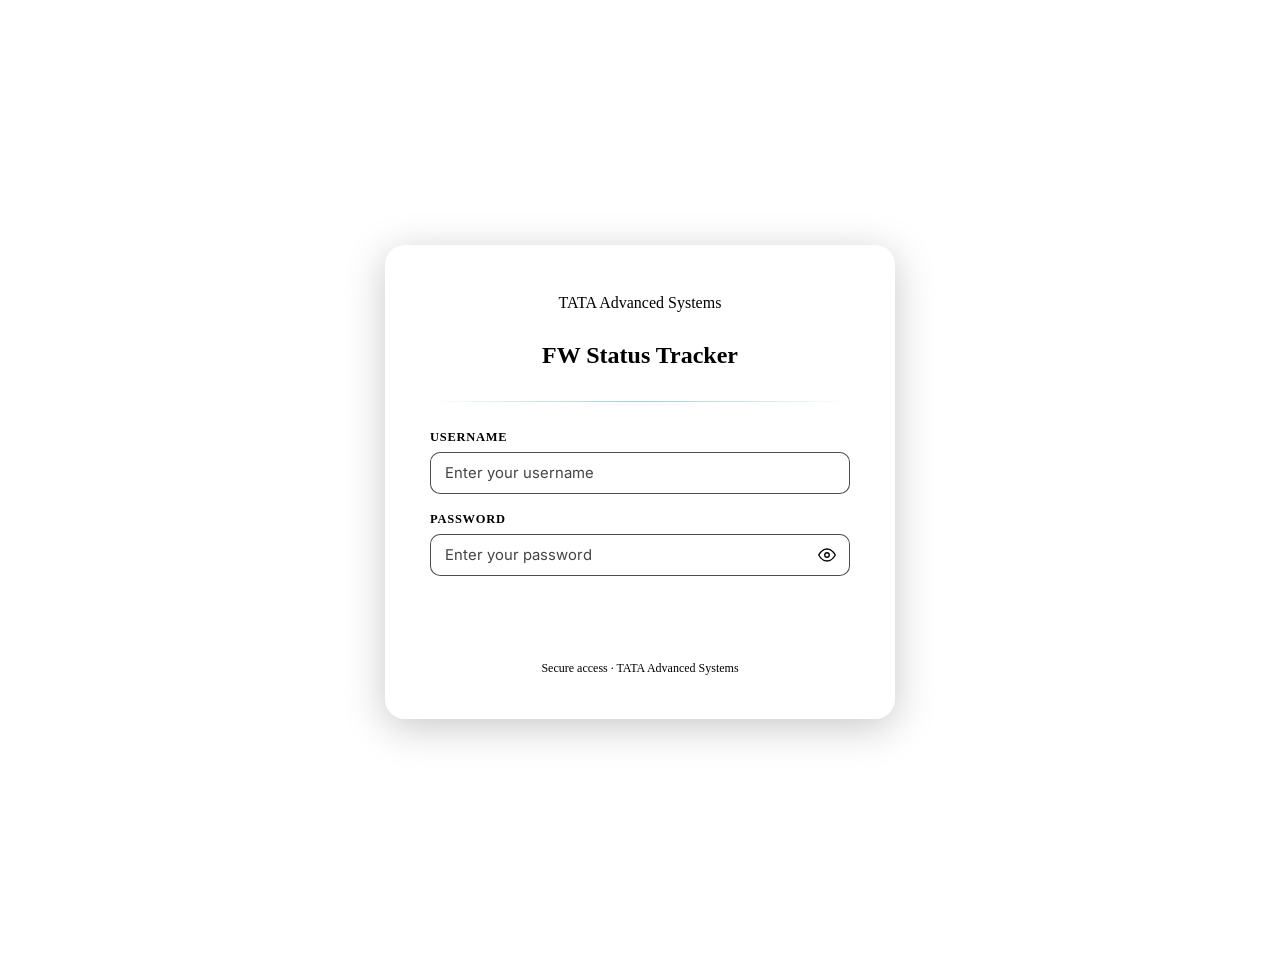
==== fw-status-tracker/login.html @ 0012e981 "docker,etc" ====
<!DOCTYPE html>
<html lang="en">
<head>
<meta charset="UTF-8"/>
<meta name="viewport" content="width=device-width, initial-scale=1.0"/>
<title>Login – FW Status Tracker</title>
<link href="https://fonts.googleapis.com/css2?family=Inter:wght@300;400;500;600;700&family=Rajdhani:wght@500;600;700;800;900&display=swap" rel="stylesheet"/>
<link rel="stylesheet" href="style.css"/>
<style>
  /* ── Login page specific ── */
  .login-wrap {
    min-height: 100vh;
    display: flex;
    align-items: center;
    justify-content: center;
    padding: 24px;
    position: relative;
    z-index: 2;
  }
  .login-card {
    background: rgba(255,255,255,0.07);
    backdrop-filter: blur(18px);
    -webkit-backdrop-filter: blur(18px);
    border: 1.5px solid rgba(255,255,255,0.13);
    border-radius: 20px;
    padding: 48px 44px 42px;
    width: 100%;
    max-width: 420px;
    box-shadow: 0 8px 40px rgba(0,0,0,0.22);
  }
  .login-logo {
    text-align: center;
    margin-bottom: 32px;
  }
  .login-logo .org-badge {
    display: inline-block;
    margin-bottom: 10px;
  }
  .login-logo h1 {
    font-family: 'Rajdhani', sans-serif;
    font-size: 2rem;
    font-weight: 800;
    color: var(--text);
    margin: 0 0 4px;
    letter-spacing: 0.5px;
  }
  .login-logo p {
    font-size: 0.82rem;
    color: var(--muted);
    margin: 0;
  }
  .login-divider {
    height: 1.5px;
    background: linear-gradient(90deg, transparent, rgba(14,127,168,0.4), transparent);
    margin: 20px 0 28px;
  }
  .login-field {
    margin-bottom: 18px;
  }
  .login-field label {
    display: block;
    font-size: 0.78rem;
    font-weight: 600;
    color: var(--muted);
    letter-spacing: 0.06em;
    text-transform: uppercase;
    margin-bottom: 7px;
  }
  .login-field-wrap {
    position: relative;
  }
  .login-field input {
    width: 100%;
    padding: 11px 44px 11px 14px;
    background: rgba(255,255,255,0.06);
    border: 1.5px solid rgba(22, 21, 21, 0.76);
    border-radius: 10px;
    color: var(--text);
    font-size: 0.93rem;
    font-family: 'Inter', sans-serif;
    outline: none;
    transition: border-color 0.2s, background 0.2s;
    box-sizing: border-box;
  }
  .login-field input:focus {
    border-color: var(--accent);
    background: rgba(14, 127, 168, 0.205);
  }
  .login-field input::placeholder { color: rgba(3, 3, 3, 0.74); }
  .toggle-pw {
    position: absolute;
    right: 12px;
    top: 50%;
    transform: translateY(-50%);
    background: none;
    border: none;
    cursor: pointer;
    color: var(--muted);
    display: flex;
    align-items: center;
    padding: 2px;
    transition: color 0.15s;
  }
  .toggle-pw:hover { color: var(--accent); }
  .login-error {
    display: none;
    background: rgba(220,53,69,0.13);
    border: 1px solid rgba(220,53,69,0.35);
    border-radius: 8px;
    padding: 10px 14px;
    font-size: 0.82rem;
    color: #f87171;
    margin-bottom: 16px;
    text-align: center;
  }
  .login-error.show { display: block; }
  .login-attempts {
    font-size: 0.75rem;
    color: #f87171;
    text-align: center;
    margin-bottom: 12px;
    display: none;
  }
  .login-attempts.show { display: block; }
  .btn-login {
    width: 100%;
    padding: 13px;
    background: var(--accent);
    color: #fff;
    border: none;
    border-radius: 10px;
    font-size: 0.95rem;
    font-weight: 700;
    font-family: 'Inter', sans-serif;
    letter-spacing: 0.04em;
    cursor: pointer;
    transition: background 0.18s, transform 0.15s, box-shadow 0.15s;
    margin-top: 6px;
    display: flex;
    align-items: center;
    justify-content: center;
    gap: 8px;
  }
  .btn-login:hover:not(:disabled) {
    background: #0b6a91;
    transform: translateY(-1px);
    box-shadow: 0 4px 18px rgba(14,127,168,0.35);
  }
  .btn-login:disabled {
    opacity: 0.5;
    cursor: not-allowed;
  }
  .login-lock-msg {
    display: none;
    text-align: center;
    font-size: 0.82rem;
    color: #f87171;
    margin-top: 14px;
  }
  .login-lock-msg.show { display: block; }
  .login-footer {
    text-align: center;
    margin-top: 22px;
    font-size: 0.75rem;
    color: var(--muted);
  }
  @media (max-width: 480px) {
    .login-card { padding: 32px 22px 28px; }
  }
</style>
</head>
<body>

<div class="bg-layer"></div>
<div class="bg-overlay"></div>

<div class="login-wrap">
  <div class="login-card">
    <div class="login-logo">
      <div class="org-badge">TATA Advanced Systems</div>
      <h2>FW Status Tracker</h2>
      <p></p>
    </div>
    <div class="login-divider"></div>

    <div class="login-error" id="loginError">Incorrect username or password. Please try again.</div>
    <div class="login-attempts" id="loginAttempts"></div>

    <div class="login-field">
      <label for="loginUser">Username</label>
      <div class="login-field-wrap">
        <input type="text" id="loginUser" placeholder="Enter your username" autocomplete="username" onkeydown="onLoginKey(event)"/>
      </div>
    </div>

    <div class="login-field">
      <label for="loginPass">Password</label>
      <div class="login-field-wrap">
        <input type="password" id="loginPass" placeholder="Enter your password" autocomplete="current-password" onkeydown="onLoginKey(event)"/>
        <button class="toggle-pw" type="button" onclick="togglePassword()" title="Show/hide password" id="togglePwBtn">
          <svg id="eyeIcon" width="18" height="18" viewBox="0 0 24 24" fill="none">
            <path d="M1 12s4-8 11-8 11 8 11 8-4 8-11 8-11-8-11-8z" stroke="currentColor" stroke-width="1.8"/>
            <circle cx="12" cy="12" r="3" stroke="currentColor" stroke-width="1.8"/>
          </svg>
        </button>
      </div>
    </div>

    <button class="btn-login" id="loginBtn" onclick="doLogin()">
      <svg width="16" height="16" viewBox="0 0 24 24" fill="none">
        <path d="M15 3h4a2 2 0 0 1 2 2v14a2 2 0 0 1-2 2h-4M10 17l5-5-5-5M15 12H3" stroke="currentColor" stroke-width="2" stroke-linecap="round" stroke-linejoin="round"/>
      </svg>
      Sign In
    </button>

    <div class="login-lock-msg" id="lockMsg"></div>

    <div class="login-footer">Secure access · TATA Advanced Systems</div>
  </div>
</div>

<script>
  const SESSION_KEY = 'tw_auth_session';

  fetch('/api/session', { credentials: 'same-origin' })
    .then(response => {
      if (response.ok) window.location.replace('/summary.html');
    })
    .catch(() => {});

  async function doLogin() {
    const user = document.getElementById('loginUser').value.trim();
    const pass = document.getElementById('loginPass').value;
    if (!user || !pass) {
      showError('Please enter both username and password.');
      return;
    }
    const button = document.getElementById('loginBtn');
    button.disabled = true;
    document.getElementById('loginError').classList.remove('show');
    document.getElementById('lockMsg').classList.remove('show');
    try {
      const csrfResponse = await fetch('/api/csrf', { credentials: 'same-origin' });
      const csrf = await csrfResponse.json();
      if (!csrfResponse.ok) throw new Error(csrf.error || 'Could not start a secure login.');
      const response = await fetch('/api/login', {
        method: 'POST',
        credentials: 'same-origin',
        headers: {
          'Content-Type': 'application/json',
          'X-CSRF-Token': csrf.token
        },
        body: JSON.stringify({ username: user, password: pass })
      });
      const result = await response.json();
      if (!response.ok) {
        if (response.status === 429) showLockMsg(result.error);
        else showError(result.error || 'Sign-in failed.');
        return;
      }
      sessionStorage.setItem(SESSION_KEY, 'authenticated');
      window.location.replace('/summary.html');
    } catch (error) {
      showLockMsg(error.message || 'Unable to reach the tracker server.');
    } finally {
      document.getElementById('loginPass').value = '';
      if (!sessionStorage.getItem(SESSION_KEY)) {
        button.disabled = false;
        document.getElementById('loginPass').focus();
      }
    }
  }

  function showError(msg) {
    const el = document.getElementById('loginError');
    el.textContent = msg;
    el.classList.add('show');
  }
  function showAttempts(msg) {
    const el = document.getElementById('loginAttempts');
    el.textContent = msg;
    el.classList.add('show');
  }
  function showLockMsg(msg) {
    const el = document.getElementById('lockMsg');
    el.textContent = msg;
    el.classList.add('show');
  }

  function togglePassword() {
    const inp = document.getElementById('loginPass');
    const icon = document.getElementById('eyeIcon');
    if (inp.type === 'password') {
      inp.type = 'text';
      icon.innerHTML = '<path d="M17.94 17.94A10.07 10.07 0 0 1 12 20c-7 0-11-8-11-8a18.45 18.45 0 0 1 5.06-5.94M9.9 4.24A9.12 9.12 0 0 1 12 4c7 0 11 8 11 8a18.5 18.5 0 0 1-2.16 3.19m-6.72-1.07a3 3 0 1 1-4.24-4.24M1 1l22 22" stroke="currentColor" stroke-width="1.8" stroke-linecap="round"/>';
    } else {
      inp.type = 'password';
      icon.innerHTML = '<path d="M1 12s4-8 11-8 11 8 11 8-4 8-11 8-11-8-11-8z" stroke="currentColor" stroke-width="1.8"/><circle cx="12" cy="12" r="3" stroke="currentColor" stroke-width="1.8"/>';
    }
  }

  function onLoginKey(e) {
    if (e.key === 'Enter') doLogin();
    // Clear error on typing
    document.getElementById('loginError').classList.remove('show');
  }

</script>
</body>
</html>
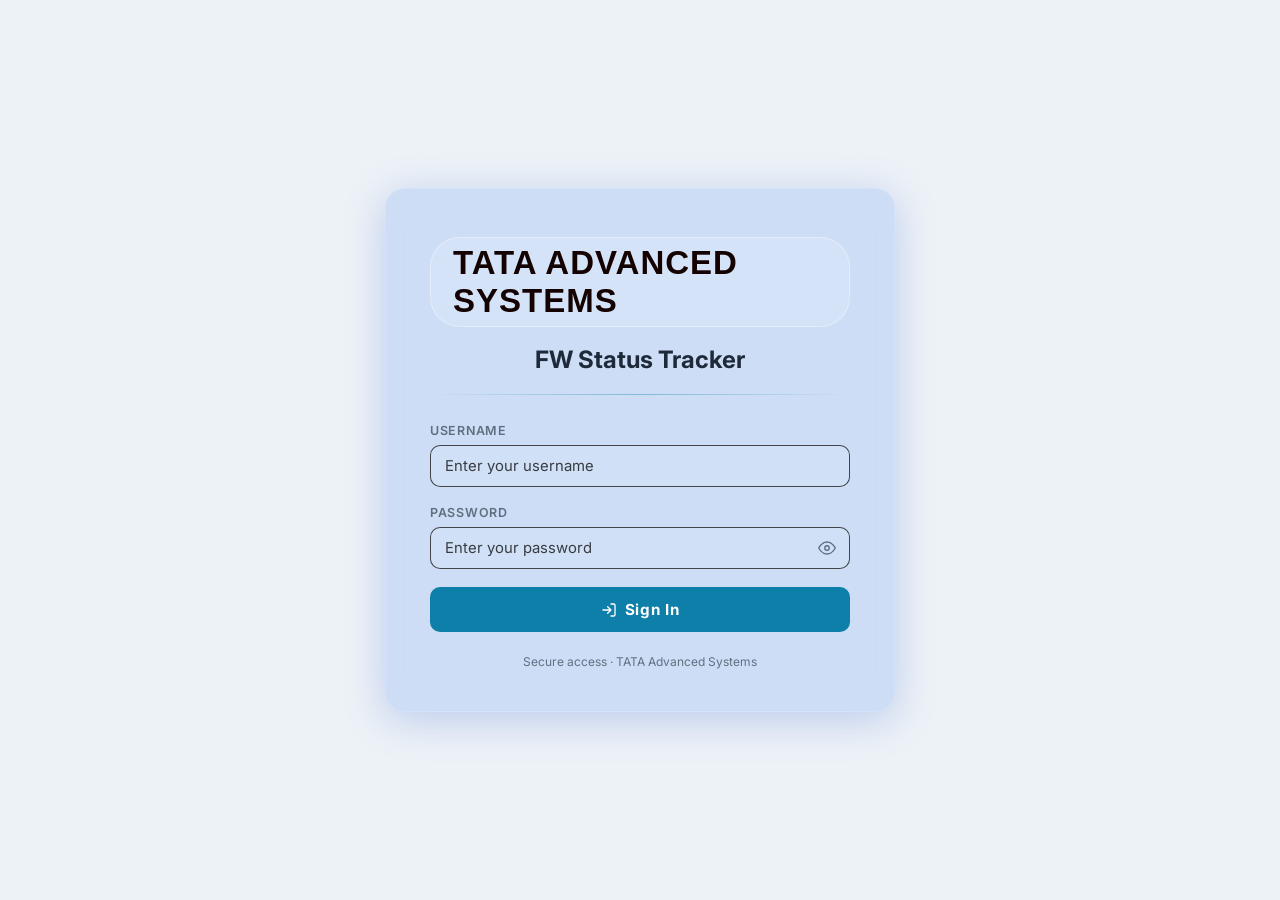
==== commit 40a9435b: "readme" ====
--- a/fw-status-tracker/login.html
+++ b/fw-status-tracker/login.html
@@ -18,15 +18,15 @@
     z-index: 2;
   }
   .login-card {
-    background: rgba(255,255,255,0.07);
+    background: rgba(9, 97, 230, 0.137);
     backdrop-filter: blur(18px);
     -webkit-backdrop-filter: blur(18px);
     border: 1.5px solid rgba(255,255,255,0.13);
     border-radius: 20px;
     padding: 48px 44px 42px;
     width: 100%;
-    max-width: 420px;
-    box-shadow: 0 8px 40px rgba(0,0,0,0.22);
+    max-width: 510px;
+    box-shadow: 0 8px 40px rgba(65, 104, 212, 0.288);
   }
   .login-logo {
     text-align: center;
@@ -34,7 +34,7 @@
   }
   .login-logo .org-badge {
     display: inline-block;
-    margin-bottom: 10px;
+    margin-bottom: 30px;
   }
   .login-logo h1 {
     font-family: 'Rajdhani', sans-serif;
@@ -176,9 +176,9 @@
 
 <div class="login-wrap">
   <div class="login-card">
-    <div class="login-logo">
-      <div class="org-badge">TATA Advanced Systems</div>
-      <h2>FW Status Tracker</h2>
+    <div class="">
+      <div class="org-badge"><h2>TATA Advanced Systems</h2></div>
+      <h2 style="text-align: center;">FW Status Tracker</h2>
       <p></p>
     </div>
     <div class="login-divider"></div>
--- a/fw-status-tracker/style.css
+++ b/fw-status-tracker/style.css
@@ -0,0 +1,1628 @@
+  *, *::before, *::after { box-sizing: border-box; margin: 0; padding: 0; }
+
+  :root {
+    --blue:   #5ab4d6;
+    --pink:   #d97fa8;
+    --purple: #9b6fb5;
+    --accent: #0e7fa8;
+    --text:   #1e2a3a;
+    --muted:  #5e7080;
+    --card:   rgba(255,255,255,0.88);
+    --border: rgba(90,180,214,0.28);
+    --radius: 6px;
+    --ih:     42px;
+  }
+
+  html, body { min-height: 100vh; font-family: 'Inter', sans-serif; color: var(--text); overflow-x: hidden; }
+
+  /* Background */
+  .bg-layer {
+    position: fixed; inset: 0; z-index: 0;
+    background-color: #edf2f7;
+    background-image: url('assets/images/bg-watercolor-pastel.jpg');
+    background-size: cover; background-position: center; opacity: 1;
+  }
+  .bg-overlay { position: fixed; inset: 0; z-index: 1; background: rgba(237,242,247,0.28); }
+
+  .page { position: relative; z-index: 2; width: 100%; padding-bottom: 90px; }
+
+  /* ── HERO ── */
+  .hero {
+    width: 100%;
+    background: linear-gradient(135deg,
+      rgba(14,127,168,0.93) 0%, rgba(90,180,214,0.88) 35%,
+      rgba(155,111,181,0.86) 65%, rgba(217,127,168,0.91) 100%);
+    padding: 50px 48px 46px;
+    text-align: center; position: relative; overflow: hidden;
+  }
+  .hero::before { content:''; position:absolute; inset:0; background:rgba(255,255,255,0.06); }
+  .hero-inner { position: relative; z-index: 1; }
+  .org-badge {
+    display: inline-block;
+    font-family: 'Rajdhani', sans-serif;
+    font-size: 22px; font-weight: 700; letter-spacing: 1px; text-transform: uppercase;
+    color: rgb(20, 2, 2);
+    background: rgba(255,255,255,0.15); border: 1px solid rgba(255,255,255,0.35);
+    border-radius: 30px; padding: 6px 22px; margin-bottom: 18px;
+  }
+  .hero h1 {
+    font-family: 'Rajdhani', sans-serif;
+    font-size: clamp(52px, 8vw, 96px); font-weight: 900; letter-spacing: 3px;
+    color: #fff; text-shadow: 0 4px 28px rgba(0,0,0,0.18);
+    line-height: 1.04; margin-bottom: 12px;
+  }
+  .hero-sub { font-size: clamp(13px,1.5vw,15px); color: rgba(255,255,255,0.80); font-weight: 400; letter-spacing: 0.5px; }
+  .hero-divider { width: 80px; height: 4px; margin: 18px auto 0; background: rgba(255,255,255,0.50); border-radius: 2px; }
+  .hero-actions { margin-top: 22px; display: flex; justify-content: center; }
+  .btn-top-download {
+    min-height: 46px; max-width: 100%;
+    display: inline-flex; align-items: center; justify-content: center; gap: 10px;
+    border: 1px solid rgba(255,255,255,0.45); border-radius: var(--radius);
+    padding: 0 24px;
+    background: linear-gradient(90deg, var(--accent), var(--purple) 55%, var(--pink));
+    color: #fff; cursor: pointer;
+    font-family: 'Rajdhani', sans-serif; font-weight: 800; font-size: 14px;
+    letter-spacing: 1.6px; text-transform: uppercase;
+    box-shadow: 0 8px 24px rgba(30,42,58,0.24);
+    transition: transform .14s, box-shadow .14s, border-color .14s;
+  }
+  .btn-top-download:hover {
+    transform: translateY(-2px);
+    border-color: rgba(255,255,255,0.78);
+    box-shadow: 0 12px 32px rgba(30,42,58,0.30);
+  }
+
+  /* ── Content ── */
+  .content { padding: 30px 36px 26px; }
+
+  /* Summary dashboard */
+  .dashboard-panel {
+    margin-bottom: 22px;
+    display: grid;
+    grid-template-columns: minmax(260px, .72fr) minmax(320px, 1fr);
+    gap: 14px;
+    align-items: stretch;
+  }
+  .summary-open-card {
+    min-height: 76px;
+    display: flex;
+    align-items: center;
+    gap: 14px;
+    padding: 15px 16px;
+    border: 1px solid rgba(90,180,214,0.28);
+    border-radius: 8px;
+    background: rgba(255,255,255,0.86);
+    color: var(--text);
+    text-decoration: none;
+    box-shadow: 0 4px 18px rgba(90,140,200,0.10);
+    transition: transform .14s, box-shadow .14s, border-color .14s;
+  }
+  .summary-open-card:hover {
+    transform: translateY(-1px);
+    border-color: rgba(14,127,168,0.46);
+    box-shadow: 0 7px 24px rgba(90,140,200,0.16);
+  }
+  .summary-open-icon {
+    width: 44px;
+    height: 44px;
+    display: inline-flex;
+    align-items: center;
+    justify-content: center;
+    border-radius: 8px;
+    background: rgba(14,127,168,0.10);
+    color: var(--accent);
+    flex-shrink: 0;
+  }
+  .summary-open-copy {
+    min-width: 0;
+    display: flex;
+    flex-direction: column;
+    gap: 3px;
+  }
+  .summary-open-title {
+    font-family: 'Rajdhani', sans-serif;
+    font-size: 17px;
+    font-weight: 900;
+    letter-spacing: 1.5px;
+    text-transform: uppercase;
+    color: var(--text);
+  }
+  .summary-open-sub {
+    color: var(--muted);
+    font-size: 12.5px;
+    line-height: 1.35;
+  }
+  .summary-open-action {
+    margin-left: auto;
+    padding: 7px 12px;
+    border-radius: 6px;
+    background: rgba(155,111,181,0.10);
+    color: #7b4e94;
+    font-family: 'Rajdhani', sans-serif;
+    font-weight: 800;
+    letter-spacing: 1px;
+    text-transform: uppercase;
+    flex-shrink: 0;
+  }
+  .export-panel {
+    display: flex;
+    align-items: center;
+    justify-content: flex-end;
+    gap: 16px;
+    padding: 16px;
+    border: 1px solid rgba(155,111,181,0.24);
+    border-radius: 8px;
+    background: rgba(255,255,255,0.82);
+    box-shadow: 0 4px 18px rgba(90,140,200,0.09);
+  }
+  /* Unified top toolbar — New Entry, Choose Projects, Download Selected, all left-aligned at the top */
+  .top-toolbar {
+    display: flex;
+    align-items: center;
+    justify-content: flex-start;
+    gap: 12px;
+    flex-wrap: wrap;
+    padding: 14px 16px;
+    border: 1px solid rgba(155,111,181,0.24);
+    border-radius: 8px;
+    box-shadow: 0 4px 18px rgba(90,140,200,0.09);
+    margin-bottom: 4px;
+  }
+  .top-toolbar .btn-add-project { margin: 0; }
+  .export-title {
+    font-family: 'Rajdhani', sans-serif;
+    font-size: 16px;
+    font-weight: 800;
+    letter-spacing: 1.6px;
+    text-transform: uppercase;
+    color: var(--text);
+  }
+  .export-sub {
+    margin-top: 3px;
+    font-size: 12.5px;
+    color: var(--muted);
+  }
+  .export-controls {
+    display: flex;
+    align-items: center;
+    gap: 10px;
+    flex-wrap: wrap;
+    justify-content: flex-end;
+  }
+
+  /* ── Entry CARD ── */
+  .entry-card {
+    background: var(--card);
+    backdrop-filter: blur(18px);
+    border: 1px solid var(--border);
+    border-radius: 12px;
+    box-shadow: 0 4px 24px rgba(90,140,200,0.11);
+    margin-bottom: 18px;
+    overflow: visible;
+  }
+
+  /* LINE 1 — Entry label row */
+  .card-line1 {
+    display: flex; align-items: center; justify-content: space-between;
+    padding: 10px 20px;
+    background: linear-gradient(90deg,
+      rgba(90,180,214,0.13) 0%,
+      rgba(155,111,181,0.09) 60%,
+      rgba(217,127,168,0.11) 100%);
+    border-bottom: 1px solid rgba(90,180,214,0.16);
+    border-radius: 12px 12px 0 0;
+  }
+  .entry-label {
+    font-family: 'Rajdhani', sans-serif;
+    font-size: 11px; font-weight: 800;
+    letter-spacing: 3px; text-transform: uppercase;
+    color: var(--accent);
+  }
+  .btn-delete-entry {
+    display: inline-flex; align-items: center; justify-content: center;
+    width: 28px; height: 28px; border-radius: 6px;
+    border: 1.5px solid rgba(217,127,168,0.40);
+    background: rgba(217,127,168,0.08); color: #c0607a;
+    cursor: pointer; flex-shrink: 0;
+    transition: background .14s, border-color .14s, transform .12s;
+  }
+  .btn-delete-entry:hover {
+    background: rgba(217,127,168,0.22); border-color: #d97fa8; transform: scale(1.08);
+  }
+
+  /* LINE 2 — Project Name (full width) */
+  .card-line2 {
+    display: grid;
+    grid-template-columns: 1fr;
+    gap: 14px;
+    padding: 14px 20px 0;
+  }
+
+  /* Module rows wrapper — holds one or more module rows (7 columns) */
+  .module-rows { padding: 12px 20px 0; display: flex; flex-direction: column; gap: 12px; }
+  .card-line3 {
+    display: grid;
+    grid-template-columns: repeat(9, 1fr);
+    gap: 14px;
+  }
+
+  /* Remove-row button for extra module rows */
+  .module-row-wrap { position: relative; }
+  .btn-remove-row {
+    position: absolute; top: -8px; right: -8px;
+    width: 20px; height: 20px; border-radius: 50%;
+    display: inline-flex; align-items: center; justify-content: center;
+    border: 1.5px solid rgba(217,127,168,0.45); background: #fff;
+    color: #c0607a; cursor: pointer; font-size: 13px; line-height: 1;
+    box-shadow: 0 2px 6px rgba(0,0,0,0.10); z-index: 5;
+  }
+  .btn-remove-row:hover { background: rgba(217,127,168,0.18); }
+
+  /* "+" add module row button + per-entry save button row */
+  .entry-actions {
+    display: flex; align-items: center; justify-content: space-between;
+    padding: 14px 20px 18px;
+  }
+  .btn-add-row {
+    display: inline-flex; align-items: center; gap: 7px;
+    height: 34px; padding: 0 16px;
+    border: 1.5px dashed var(--accent); border-radius: var(--radius);
+    background: rgba(14,127,168,0.05); color: var(--accent);
+    font-family: 'Rajdhani', sans-serif; font-weight: 700; font-size: 12px;
+    letter-spacing: 1.2px; text-transform: uppercase; cursor: pointer;
+    transition: background .14s, transform .12s;
+  }
+  .btn-add-row:hover { background: rgba(14,127,168,0.12); transform: translateY(-1px); }
+
+  .btn-save-entry {
+    display: inline-flex; align-items: center; gap: 7px;
+    height: 34px; padding: 0 18px;
+    border: none; border-radius: var(--radius);
+    background: linear-gradient(90deg, #1a9bbd, var(--accent));
+    color: #fff; cursor: pointer;
+    font-family: 'Rajdhani', sans-serif; font-weight: 700; font-size: 12px;
+    letter-spacing: 1.2px; text-transform: uppercase;
+    box-shadow: 0 3px 12px rgba(14,127,168,0.28);
+    transition: transform .12s, box-shadow .12s;
+  }
+  .btn-save-entry:hover { transform: translateY(-1px); box-shadow: 0 5px 16px rgba(14,127,168,0.38); }
+
+  .save-group { display: flex; align-items: center; gap: 10px; }
+  .saved-badge {
+    font-family: 'Rajdhani', sans-serif; font-weight: 700; font-size: 11.5px;
+    letter-spacing: 1px; text-transform: uppercase;
+    color: #1a9b6a;
+    background: rgba(26,155,106,0.10);
+    border: 1px solid rgba(26,155,106,0.35);
+    border-radius: 20px; padding: 5px 12px;
+    opacity: 0; transform: translateY(2px) scale(0.96);
+    transition: opacity .18s, transform .18s;
+    pointer-events: none;
+  }
+  .saved-badge.show { opacity: 1; transform: translateY(0) scale(1); }
+
+  /* Version field autocomplete (reuses suggestion styling) */
+  .ver-wrap { position: relative; }
+
+  /* I-AUTHO-NUM: fixed 11-zero prefix + 5-digit manual entry, shown as one grouped field */
+  .autho-wrap {
+    display: flex; align-items: stretch; width: 100%; height: var(--ih);
+    border: 1.5px solid rgba(90,180,214,0.30); border-radius: var(--radius);
+    background: rgba(255,255,255,0.92); overflow: hidden;
+    box-shadow: 0 1px 5px rgba(90,140,200,0.07);
+    transition: border-color .18s, box-shadow .18s;
+  }
+  .autho-wrap:focus-within {
+    border-color: var(--blue); box-shadow: 0 0 0 3px rgba(90,180,214,0.15);
+  }
+  .autho-prefix {
+    display: flex; align-items: center; flex-shrink: 0;
+    padding: 0 8px; font-family: 'Rajdhani', sans-serif; font-weight: 700;
+    letter-spacing: 0.5px; font-size: 12.5px; color: var(--muted);
+    background: rgba(90,180,214,0.10); border-right: 1.5px solid rgba(90,180,214,0.25);
+    white-space: nowrap;
+  }
+  .autho-suffix {
+    flex: 1; min-width: 0; height: 100%; border: none; outline: none;
+    padding: 0 10px; font-size: 13px; font-family: 'Inter', sans-serif;
+    background: transparent; color: var(--text);
+  }
+  .autho-preview {
+    font-size: 10px; font-family: 'Rajdhani', sans-serif; font-weight: 600;
+    letter-spacing: 0.6px; color: var(--accent); min-height: 13px;
+  }
+
+  /* Shared field group */
+  .fgroup { display: flex; flex-direction: column; gap: 6px; }
+  .flabel {
+    font-size: 10px; font-weight: 700;
+    letter-spacing: 1.8px; text-transform: uppercase;
+    color: var(--muted);
+  }
+
+  /* All inputs and selects */
+  .fgroup input[type="text"],
+  .fgroup input.date-inp,
+  .fgroup select {
+    width: 100%; height: var(--ih);
+    border: 1.5px solid rgba(90,180,214,0.30); border-radius: var(--radius);
+    padding: 0 13px; font-size: 13px; font-family: 'Inter', sans-serif;
+    background: rgba(255,255,255,0.92); color: var(--text); outline: none;
+    transition: border-color .18s, box-shadow .18s;
+    appearance: none; -webkit-appearance: none;
+    box-shadow: 0 1px 5px rgba(90,140,200,0.07);
+  }
+  .fgroup input[type="text"]:focus,
+  .fgroup input.date-inp:focus,
+  .fgroup select:focus {
+    border-color: var(--blue); box-shadow: 0 0 0 3px rgba(90,180,214,0.15);
+  }
+
+  /* Date input — calendar icon on right */
+  .date-wrap { position: relative; }
+  .date-wrap .date-inp {
+    padding-right: 36px;
+    cursor: pointer;
+  }
+  .date-wrap .cal-icon {
+    position: absolute; right: 10px; top: 50%; transform: translateY(-50%);
+    pointer-events: none; color: var(--blue); opacity: 0.7;
+  }
+
+  .fgroup select {
+    background-image: url("data:image/svg+xml,%3Csvg xmlns='http://www.w3.org/2000/svg' width='10' height='6'%3E%3Cpath d='M0 0l5 6 5-6z' fill='%235ab4d6'/%3E%3C/svg%3E");
+    background-repeat: no-repeat; background-position: right 11px center;
+    padding-right: 30px; cursor: pointer;
+  }
+  /* Project name styling */
+  .proj-name-inp { font-weight: 600 !important; color: var(--accent) !important; }
+
+  /* Autocomplete wrappers */
+  .proj-wrap, .mod-wrap { position: relative; }
+  .proj-sugg, .mod-sugg {
+    position: absolute; top: calc(100% + 4px); left: 0; right: 0;
+    background: #fff; border: 1px solid rgba(90,180,214,0.28); border-radius: 8px;
+    box-shadow: 0 8px 24px rgba(0,0,0,0.10); z-index: 300;
+    display: none; max-height: 180px; overflow-y: auto;
+  }
+  .sugg-item {
+    padding: 10px 14px; font-size: 13px; cursor: pointer;
+    color: var(--text); border-bottom: 1px solid rgba(90,180,214,0.10);
+    transition: background .12s;
+  }
+  .sugg-item:last-child { border-bottom: none; }
+  .sugg-item:hover { background: rgba(90,180,214,0.09); }
+
+  /* Flatpickr overrides */
+  .flatpickr-calendar {
+    font-family: 'Inter', sans-serif !important;
+    border-radius: 10px !important;
+    box-shadow: 0 8px 32px rgba(14,127,168,0.18) !important;
+    border: 1px solid rgba(90,180,214,0.28) !important;
+  }
+  .flatpickr-day.selected,
+  .flatpickr-day.selected:hover {
+    background: var(--accent) !important;
+    border-color: var(--accent) !important;
+  }
+  .flatpickr-months .flatpickr-month,
+  .flatpickr-weekdays,
+  span.flatpickr-weekday {
+    background: linear-gradient(90deg, rgba(14,127,168,0.85), rgba(90,180,214,0.75)) !important;
+    color: #fff !important;
+  }
+  .flatpickr-day:hover {
+    background: rgba(90,180,214,0.15) !important;
+    border-color: rgba(90,180,214,0.30) !important;
+  }
+  .flatpickr-day.today {
+    border-color: var(--accent) !important;
+  }
+  .numInputWrapper span.arrowUp:after { border-bottom-color: var(--accent) !important; }
+  .numInputWrapper span.arrowDown:after { border-top-color: var(--accent) !important; }
+
+  /* Month dropdown inside Flatpickr header — fix invisible white-on-white options */
+  .flatpickr-current-month .flatpickr-monthDropdown-months {
+    color: #fff !important;
+    background: transparent !important;
+  }
+  .flatpickr-current-month .flatpickr-monthDropdown-months .flatpickr-monthDropdown-month {
+    background-color: #fff !important;
+    color: var(--text) !important;
+  }
+
+  @media (max-width: 1500px) {
+    .card-line3 { grid-template-columns: repeat(5, 1fr); }
+  }
+  @media (max-width: 1100px) {
+    .card-line3 { grid-template-columns: repeat(3, 1fr); }
+  }
+  @media (max-width: 800px) {
+    .card-line3 { grid-template-columns: repeat(2, 1fr); }
+    .content { padding: 20px 14px; }
+    .bottom-bar { padding: 0 14px; }
+    .hero { padding: 36px 20px 32px; }
+    .btn-top-download { width: 100%; padding: 0 16px; font-size: 13px; }
+    .entry-actions { flex-wrap: wrap; gap: 10px; }
+    .export-panel { align-items: stretch; flex-direction: column; }
+    .export-controls { justify-content: stretch; }
+    .top-toolbar { align-items: stretch; flex-direction: column; }
+    .top-toolbar .btn-add-project { width: 100%; min-width: 0; }
+    .bottom-file-actions { grid-template-columns: 1fr; }
+  }
+  @media (max-width: 500px) {
+    .card-line3 { grid-template-columns: 1fr 1fr; }
+  }
+
+  /* ── Add Project button ── */
+  .add-area { margin-bottom: 24px; }
+  .btn-add-project {
+    display: inline-flex; align-items: center; gap: 9px;
+    height: 44px; padding: 0 26px;
+    border: 2px solid var(--accent); border-radius: var(--radius);
+    background: rgba(14,127,168,0.07); color: var(--accent);
+    font-family: 'Rajdhani', sans-serif; font-weight: 700; font-size: 13px;
+    letter-spacing: 1.6px; text-transform: uppercase; cursor: pointer;
+    transition: background .15s, transform .12s, box-shadow .12s;
+    box-shadow: 0 2px 10px rgba(14,127,168,0.10);
+  }
+  .btn-add-project:hover { background: rgba(14,127,168,0.14); transform: translateY(-1px); box-shadow: 0 4px 16px rgba(14,127,168,0.18); }
+
+  /* ── Bottom bar — full width ── */
+  .bottom-bar { padding: 0 36px; display: flex; flex-direction: column; gap: 12px; }
+  .bottom-file-actions {
+    display: grid;
+    grid-template-columns: repeat(3, minmax(0, 1fr));
+    gap: 10px;
+  }
+  .btn-bottom-secondary {
+    width: 100%;
+    min-height: 46px;
+    display: inline-flex;
+    align-items: center;
+    justify-content: center;
+    gap: 9px;
+    border: 1.5px solid rgba(90,180,214,0.34);
+    border-radius: var(--radius);
+    background: rgba(255,255,255,0.86);
+    color: var(--accent);
+    cursor: pointer;
+    font-family: 'Rajdhani', sans-serif;
+    font-weight: 800;
+    font-size: 13px;
+    letter-spacing: 1.3px;
+    text-transform: uppercase;
+    box-shadow: 0 3px 14px rgba(90,140,200,0.12);
+    transition: transform .14s, box-shadow .14s, border-color .14s;
+  }
+  .btn-bottom-secondary:hover {
+    transform: translateY(-1px);
+    border-color: rgba(14,127,168,0.52);
+    box-shadow: 0 5px 18px rgba(90,140,200,0.18);
+  }
+  .btn-import {
+    color: #1d0d22;
+    border-color: rgba(155,111,181,0.34);
+  }
+  .btn-bottom {
+    width: 100%; height: 54px;
+    display: flex; align-items: center; justify-content: center; gap: 10px;
+    border: none; border-radius: var(--radius); cursor: pointer;
+    font-family: 'Rajdhani', sans-serif; font-weight: 700; font-size: 15px;
+    letter-spacing: 2px; text-transform: uppercase;
+    transition: transform .14s, box-shadow .14s;
+  }
+  .btn-save {
+    background: linear-gradient(90deg, #1a9bbd, var(--accent));
+    color: #fff; box-shadow: 0 5px 20px rgba(14,127,168,0.32);
+  }
+  .btn-save:hover { transform: translateY(-2px); box-shadow: 0 9px 28px rgba(14,127,168,0.44); }
+  /* Toast */
+  #toast {
+    position: fixed; bottom: 30px; left: 50%;
+    transform: translateX(-50%) translateY(80px);
+    background: linear-gradient(135deg, var(--accent), var(--purple));
+    color: #fff; padding: 12px 28px; border-radius: 30px;
+    font-size: 13.5px; font-weight: 500;
+    box-shadow: 0 6px 24px rgba(14,127,168,0.28);
+    z-index: 9999;
+    transition: transform .30s cubic-bezier(.34,1.56,.64,1), opacity .30s;
+    opacity: 0; pointer-events: none;
+  }
+  #toast.show { transform: translateX(-50%) translateY(0); opacity: 1; }
+
+  /* Summary page */
+  .summary-page-body {
+    min-height: 100vh;
+  }
+  .summary-page {
+    position: relative;
+    z-index: 2;
+    width: min(1180px, calc(100% - 32px));
+    margin: 0 auto;
+    padding: 28px 0 46px;
+  }
+  .summary-page-header {
+    display: flex;
+    align-items: flex-start;
+    gap: 18px;
+    margin-bottom: 22px;
+    padding: 24px;
+    border: 1px solid rgba(255,255,255,0.44);
+    border-radius: 10px;
+    background: linear-gradient(135deg, rgba(14,127,168,0.94), rgba(90,180,214,0.86) 42%, rgba(155,111,181,0.84));
+    color: #fff;
+    box-shadow: 0 12px 34px rgba(30,42,58,0.18);
+  }
+  .summary-back-link {
+    height: 38px;
+    display: inline-flex;
+    align-items: center;
+    gap: 6px;
+    padding: 0 12px;
+    border: 1px solid rgba(255,255,255,0.44);
+    border-radius: 7px;
+    background: rgba(255,255,255,0.14);
+    color: #fff;
+    text-decoration: none;
+    font-family: 'Rajdhani', sans-serif;
+    font-weight: 800;
+    letter-spacing: 1px;
+    text-transform: uppercase;
+    flex-shrink: 0;
+  }
+  .summary-kicker {
+    font-family: 'Rajdhani', sans-serif;
+    font-size: 12px;
+    font-weight: 800;
+    letter-spacing: 3px;
+    text-transform: uppercase;
+    color: rgba(255,255,255,0.78);
+  }
+  .summary-page-header h1 {
+    margin-top: 5px;
+    font-family: 'Rajdhani', sans-serif;
+    font-size: clamp(42px, 7vw, 70px);
+    line-height: .95;
+    letter-spacing: 1px;
+  }
+  .summary-page-header p {
+    margin-top: 10px;
+    color: rgba(255,255,255,0.82);
+    font-size: 14px;
+  }
+  .summary-metric-grid {
+    display: grid;
+    grid-template-columns: repeat(5, minmax(0, 1fr));
+    gap: 12px;
+    margin-bottom: 18px;
+  }
+  .summary-metric-card,
+  .summary-section,
+  .summary-project-card {
+    border: 1px solid rgba(90,180,214,0.24);
+    border-radius: 8px;
+    background: rgba(255,255,255,0.88);
+    box-shadow: 0 5px 20px rgba(90,140,200,0.10);
+  }
+  .summary-metric-card {
+    min-height: 116px;
+    padding: 16px;
+  }
+  .summary-metric-card div {
+    font-family: 'Rajdhani', sans-serif;
+    font-size: 12px;
+    font-weight: 900;
+    letter-spacing: 1.2px;
+    text-transform: uppercase;
+    color: var(--accent);
+  }
+  .summary-metric-card strong {
+    display: block;
+    margin-top: 8px;
+    font-family: 'Rajdhani', sans-serif;
+    font-size: 42px;
+    line-height: 1;
+    color: var(--text);
+  }
+  .summary-metric-card span {
+    display: block;
+    margin-top: 7px;
+    color: var(--muted);
+    font-size: 12px;
+  }
+  .summary-section {
+    padding: 18px;
+    margin-bottom: 18px;
+  }
+  .summary-section-head {
+    display: flex;
+    align-items: center;
+    justify-content: space-between;
+    gap: 12px;
+    margin-bottom: 14px;
+  }
+  .summary-section-head h2 {
+    font-family: 'Rajdhani', sans-serif;
+    font-size: 22px;
+    letter-spacing: 1.2px;
+    text-transform: uppercase;
+  }
+  .summary-section-head span {
+    color: var(--muted);
+    font-size: 12px;
+  }
+  .summary-project-list {
+    display: grid;
+    grid-template-columns: repeat(auto-fit, minmax(260px, 1fr));
+    gap: 12px;
+  }
+  .summary-project-card {
+    padding: 16px;
+  }
+  .summary-project-top {
+    display: flex;
+    align-items: flex-start;
+    justify-content: space-between;
+    gap: 12px;
+  }
+  .summary-project-top h3 {
+    font-family: 'Rajdhani', sans-serif;
+    font-size: 22px;
+    line-height: 1;
+    color: var(--accent);
+    overflow-wrap: anywhere;
+  }
+  .summary-project-top p {
+    margin-top: 4px;
+    color: var(--muted);
+    font-size: 12px;
+  }
+  .summary-project-top > strong {
+    font-family: 'Rajdhani', sans-serif;
+    font-size: 26px;
+    color: var(--text);
+  }
+  .summary-progress {
+    height: 9px;
+    margin: 14px 0;
+    border-radius: 999px;
+    background: rgba(90,180,214,0.18);
+    overflow: hidden;
+  }
+  .summary-progress span {
+    display: block;
+    height: 100%;
+    border-radius: inherit;
+    background: linear-gradient(90deg, var(--accent), var(--purple), var(--pink));
+  }
+  .summary-project-stats {
+    display: grid;
+    grid-template-columns: repeat(2, minmax(0, 1fr));
+    gap: 8px;
+  }
+  .summary-project-stats span {
+    padding: 8px;
+    border-radius: 6px;
+    background: rgba(14,127,168,0.06);
+    color: var(--muted);
+    font-size: 12px;
+  }
+  .summary-project-stats strong {
+    color: var(--text);
+    margin-right: 4px;
+  }
+  .summary-table-wrap {
+    overflow-x: auto;
+    border: 1px solid rgba(90,180,214,0.18);
+    border-radius: 8px;
+  }
+  .summary-table {
+    width: 100%;
+    min-width: 900px;
+    border-collapse: collapse;
+    background: rgba(255,255,255,0.9);
+  }
+  .summary-table th,
+  .summary-table td {
+    padding: 11px 12px;
+    border-bottom: 1px solid rgba(90,180,214,0.12);
+    text-align: left;
+    font-size: 12.5px;
+  }
+  .summary-table th {
+    font-family: 'Rajdhani', sans-serif;
+    font-size: 12px;
+    font-weight: 900;
+    letter-spacing: 1.1px;
+    text-transform: uppercase;
+    color: var(--accent);
+    background: rgba(14,127,168,0.06);
+  }
+  .summary-pill {
+    display: inline-flex;
+    min-width: 46px;
+    justify-content: center;
+    padding: 4px 8px;
+    border-radius: 999px;
+    font-size: 11px;
+    font-weight: 800;
+  }
+  .summary-pill.yes {
+    background: rgba(26,155,106,0.12);
+    color: #13764f;
+  }
+  .summary-pill.no {
+    background: rgba(217,127,168,0.16);
+    color: #a44764;
+  }
+  .summary-pill.blank {
+    background: rgba(94,112,128,0.12);
+    color: var(--muted);
+  }
+  .summary-empty-state {
+    padding: 18px;
+    color: var(--muted);
+    border: 1px dashed rgba(90,180,214,0.36);
+    border-radius: 8px;
+  }
+
+  /* ── Module search bar + Export Selected (All Module Details) ── */
+  .module-search-bar {
+    display: flex;
+    align-items: center;
+    gap: 12px;
+    flex-wrap: wrap;
+    margin-bottom: 14px;
+  }
+  .module-search-wrap {
+    position: relative;
+    flex: 1 1 320px;
+    min-width: 220px;
+    display: flex;
+    align-items: center;
+    gap: 8px;
+    padding: 0 12px;
+    height: 42px;
+    border: 1.5px solid rgba(90,180,214,0.32);
+    border-radius: 8px;
+    background: rgba(255,255,255,0.92);
+    color: var(--muted);
+  }
+  .module-search-wrap input {
+    flex: 1;
+    border: none;
+    outline: none;
+    background: transparent;
+    font-size: 13px;
+    color: var(--text);
+    font-family: 'Inter', sans-serif;
+  }
+  .module-search-wrap input::placeholder { color: var(--muted); }
+  .module-search-clear {
+    display: none;
+    border: none;
+    background: none;
+    color: var(--muted);
+    cursor: pointer;
+    font-size: 13px;
+    padding: 2px 4px;
+  }
+  .module-search-clear.show { display: inline-flex; }
+  .module-search-clear:hover { color: var(--accent); }
+  .btn-export-module-selected {
+    display: inline-flex;
+    align-items: center;
+    gap: 8px;
+    height: 42px;
+    padding: 0 18px;
+    border: none;
+    border-radius: 8px;
+    background: linear-gradient(90deg, #1a9bbd, var(--accent));
+    color: #fff;
+    font-family: 'Rajdhani', sans-serif;
+    font-weight: 800;
+    font-size: 12.5px;
+    letter-spacing: 1.1px;
+    text-transform: uppercase;
+    cursor: pointer;
+    box-shadow: 0 4px 14px rgba(14,127,168,0.26);
+    transition: transform 0.14s;
+    white-space: nowrap;
+  }
+  .btn-export-module-selected:hover { transform: translateY(-1px); }
+
+  /* Row-selection checkbox column */
+  .summary-select-col {
+    width: 40px;
+    text-align: center !important;
+  }
+  .summary-table td.summary-select-col input[type="checkbox"],
+  .summary-table th.summary-select-col input[type="checkbox"] {
+    width: 17px;
+    height: 17px;
+    accent-color: var(--accent);
+    cursor: pointer;
+  }
+  .summary-table tr.row-selected {
+    background: rgba(14,127,168,0.07);
+  }
+
+  @media (max-width: 640px) {
+    .module-search-bar { flex-direction: column; align-items: stretch; }
+    .btn-export-module-selected { justify-content: center; }
+  }
+
+  @media (max-width: 980px) {
+    .dashboard-panel { grid-template-columns: 1fr; }
+    .summary-metric-grid { grid-template-columns: repeat(2, minmax(0, 1fr)); }
+  }
+
+  @media (max-width: 640px) {
+    .summary-page { width: min(100% - 24px, 1180px); padding-top: 18px; }
+    .summary-page-header { flex-direction: column; padding: 18px; }
+    .summary-metric-grid { grid-template-columns: 1fr; }
+    .summary-section-head { align-items: flex-start; flex-direction: column; }
+    .summary-open-card { align-items: flex-start; }
+    .summary-open-action { display: none; }
+  }
+
+/* ── Summary page header actions ── */
+  .summary-page-header {
+    display: flex;
+    align-items: flex-start;
+    justify-content: space-between;
+    gap: 16px;
+    flex-wrap: wrap;
+  }
+  .summary-header-actions {
+    display: flex;
+    gap: 10px;
+    align-items: center;
+    flex-wrap: wrap;
+    padding-top: 6px;
+  }
+  .btn-summary-action {
+    display: inline-flex;
+    align-items: center;
+    gap: 7px;
+    padding: 9px 18px;
+    border-radius: 8px;
+    font-size: 0.82rem;
+    font-weight: 600;
+    cursor: pointer;
+    border: 1.5px solid rgba(14,127,168,0.3);
+    background: rgba(14,127,168,0.08);
+    color: var(--accent);
+    transition: background 0.15s, border-color 0.15s, transform 0.15s;
+  }
+  .btn-summary-action:hover {
+    background: rgba(14,127,168,0.15);
+    border-color: var(--accent);
+    transform: translateY(-1px);
+  }
+  .btn-tracker {
+    background: var(--accent);
+    color: #fff;
+    border-color: var(--accent);
+  }
+  .btn-tracker:hover { background: #0b6a91; border-color: #0b6a91; }
+
+/* ── Collapsible module details section ── */
+  .summary-toggle-head {
+    cursor: pointer;
+    user-select: none;
+  }
+  .summary-toggle-head:hover h2 { color: var(--accent); }
+  .toggle-chevron {
+    display: inline-block;
+    vertical-align: middle;
+    margin-left: 8px;
+    transition: transform 0.2s ease;
+    color: var(--accent);
+  }
+  .summary-collapsible {
+    animation: fadeIn 0.2s ease;
+  }
+
+/* ── Entry card collapsible ── */
+  .card-line1.entry-card-toggle {
+    cursor: pointer;
+    user-select: none;
+    display: flex;
+    align-items: center;
+    justify-content: space-between;
+  }
+  .card-line1.entry-card-toggle:hover .entry-label { color: var(--accent); }
+  .entry-header-right {
+    display: flex;
+    align-items: center;
+    gap: 10px;
+  }
+  .entry-chevron {
+    color: var(--muted);
+    transition: transform 0.2s ease;
+    flex-shrink: 0;
+  }
+  .entry-card-body {
+    /* shown/hidden via JS */
+  }
+
+/* ── Summary toast ── */
+  #summaryToast {
+    position: fixed;
+    bottom: 28px;
+    left: 50%;
+    transform: translateX(-50%) translateY(20px);
+    background: rgba(20,30,48,0.93);
+    color: #fff;
+    padding: 11px 22px;
+    border-radius: 10px;
+    font-size: 0.86rem;
+    opacity: 0;
+    pointer-events: none;
+    transition: opacity 0.3s, transform 0.3s;
+    z-index: 9999;
+    white-space: nowrap;
+  }
+  #summaryToast.show {
+    opacity: 1;
+    transform: translateX(-50%) translateY(0);
+  }
+
+/* ── Back link on index.html ── */
+  .hero .summary-back-link {
+    display: inline-flex;
+    align-items: center;
+    gap: 5px;
+    color: var(--muted);
+    font-size: 0.82rem;
+    text-decoration: none;
+    margin-bottom: 14px;
+    transition: color 0.15s;
+  }
+  .hero .summary-back-link:hover { color: var(--accent); }
+
+@keyframes fadeIn {
+  from { opacity: 0; transform: translateY(-6px); }
+  to   { opacity: 1; transform: translateY(0); }
+}
+
+/* ── Logout button (summary page) ── */
+  .btn-logout {
+    background: rgba(220,53,69,0.1) !important;
+    border-color: rgba(233, 39, 58, 0.445) !important;
+    color: #161515e8 !important;
+  }
+  .btn-logout:hover {
+    background: rgba(220,53,69,0.2) !important;
+    border-color: rgba(220,53,69,0.5) !important;
+    color: #fca5a5 !important;
+  }
+
+/* ── Logout button (hero bar on index.html) ── */
+  .btn-hero-logout {
+    display: inline-flex;
+    align-items: center;
+    gap: 6px;
+    background: none;
+    border: 1.5px solid rgba(220,53,69,0.3);
+    border-radius: 8px;
+    color: rgba(14, 13, 13, 0.808);
+    font-size: 0.78rem;
+    font-weight: 600;
+    font-family: 'Inter', sans-serif;
+    padding: 6px 13px;
+    cursor: pointer;
+    margin-left: 12px;
+    transition: background 0.15s, color 0.15s, border-color 0.15s;
+    vertical-align: middle;
+  }
+  .btn-hero-logout:hover {
+    background: rgba(220,53,69,0.12);
+    border-color: rgba(220,53,69,0.5);
+    color: #fca5a5;
+  }
+/* Container that holds both the 4 metrics cards and the button */
+.metrics-row-container {
+  display: flex !important;
+   /* Forces the button to be the exact same height as the cards */
+  gap: 12px;
+  margin-bottom: 18px;
+  width: 100%;
+}
+
+/* Fixes the grid layout so it only takes 4 slots and leaves room on the right */
+.summary-metric-grid {
+  flex: 1 !important; /* Lets the cards take up all left-side space dynamically */
+  display: grid !important;
+  grid-template-columns: repeat(4, minmax(0, 1fr)) !important; /* Enforces a 4-column row layout */
+  gap: 12px;
+  margin-bottom: 0 !important; /* Removes bottom spacing that pushes things out of line */
+}
+
+/* Wrapper handling alignment for the button */
+.metric-import-wrapper {
+  display: flex;
+  align-items: stretch;
+  flex-shrink: 0;
+}
+
+/* Style the Import button with a solid themed blue background */
+.metric-import-wrapper .btn-import-summary {
+  height: 50% !important;
+  min-height: 85px; /* Matches the exact min-height of your summary cards */
+  width: 180px;      /* Consistent visual box width */
+  display: inline-flex;
+  flex-direction: column; /* Places the SVG icon above the text */
+  justify-content: center;
+  align-items: center;
+  gap: 8px;
+  
+  /* CHANGED TO THEMED BLUE BACKGROUND */
+  background: var(--accent, #0e7fa8) !important; 
+  border: 1px solid rgba(255, 255, 255, 0.2) !important;
+  border-radius: 8px !important;
+  box-shadow: 0 5px 20px rgba(14, 127, 168, 0.25) !important;
+  
+  /* CHANGED TEXT & ICON COLOR TO WHITE FOR CONTRAST */
+  color: #ffffff !important; 
+  font-family: 'Rajdhani', sans-serif;
+  font-weight: 800;
+  text-transform: uppercase;
+  font-size: 12px;
+  letter-spacing: 1px;
+  cursor: pointer;
+  transition: background 0.15s, transform 0.12s, opacity 0.12s;
+}
+
+/* Subtle hover state for the blue background */
+.metric-import-wrapper .btn-import-summary:hover {
+  background: #045270de !important; /* Slightly darker shade of blue on hover */
+  transform: translateY(-1px);
+}
+.page > .summary-page-header {
+  width: min(1180px, calc(100% - 32px));
+  margin: 20px auto 22px;
+  padding: 24px;
+  border-radius: 10px;
+}
+
+.summary-page > .summary-page-header {
+  width: 100%;
+  margin: 0 0 22px;
+}
+
+.summary-page-header .header-left-side {
+  display: flex;
+  flex-direction: column;
+  gap: 12px;
+}
+
+.summary-page-header .tracker-btn-wrapper {
+  margin-top: 4px;
+}
+
+.summary-page-header h2 {
+  margin: 0;
+  color: rgba(255, 255, 255, 0.9);
+}
+
+.summary-project-list {
+  display: grid !important;
+  grid-template-columns: repeat(2, minmax(0, 1fr));
+  align-items: start;
+  gap: 16px;
+}
+
+.full-width-card-override {
+  width: 100% !important;
+  max-width: none !important;
+  padding: 20px !important;
+}
+
+@media (max-width: 760px) {
+  .summary-project-list {
+    grid-template-columns: minmax(0, 1fr);
+  }
+
+  .page > .summary-page-header {
+    width: calc(100% - 24px);
+  }
+
+  .summary-page > .summary-page-header {
+    width: 100%;
+  }
+}
+
+#userAdminPanel {
+  padding: clamp(18px, 3vw, 28px);
+  overflow: hidden;
+}
+
+#userAdminPanel .summary-section-head {
+  align-items: flex-start;
+  margin-bottom: 18px;
+}
+
+#userAdminPanel .summary-section-head h2 {
+  margin: 0;
+}
+
+.user-admin-description {
+  margin-top: 4px;
+  color: var(--muted);
+  font-size: 13px;
+  line-height: 1.5;
+}
+
+#userAdminPanel #userAdminCount {
+  flex: 0 0 auto;
+  padding: 6px 10px;
+  border: 1px solid rgba(14,127,168,0.16);
+  border-radius: 999px;
+  background: rgba(14,127,168,0.06);
+  color: var(--accent);
+  font-weight: 700;
+}
+
+.user-admin-form {
+  display: grid;
+  grid-template-columns: minmax(180px, 1fr) minmax(220px, 1.2fr) auto auto;
+  align-items: end;
+  gap: 16px;
+  margin-bottom: 20px;
+  padding: 18px;
+  border: 1px solid rgba(90,180,214,0.2);
+  border-radius: 10px;
+  background: linear-gradient(135deg, rgba(255,255,255,0.82), rgba(90,180,214,0.045));
+}
+
+.user-admin-form .fgroup input {
+  width: 100%;
+  height: 42px;
+  padding: 0 12px;
+  border: 1px solid rgba(90,180,214,0.34);
+  border-radius: 7px;
+  outline: none;
+  background: rgba(255,255,255,0.96);
+  color: var(--text);
+  font: 13px 'Inter', sans-serif;
+  box-shadow: 0 2px 6px rgba(30,42,58,0.04);
+  transition: border-color .16s, box-shadow .16s;
+}
+
+.user-admin-form .fgroup input:focus {
+  border-color: var(--accent);
+  box-shadow: 0 0 0 3px rgba(14,127,168,0.12);
+}
+
+.user-admin-form .fgroup input::placeholder {
+  color: #8997a5;
+}
+
+.user-admin-role {
+  min-height: 42px;
+  display: inline-flex;
+  align-items: center;
+  gap: 9px;
+  white-space: nowrap;
+  color: var(--text);
+  font-size: 13px;
+  font-weight: 600;
+  cursor: pointer;
+}
+
+.user-admin-role input {
+  width: 17px;
+  height: 17px;
+  margin: 0;
+  accent-color: var(--accent);
+}
+
+.user-admin-submit {
+  min-height: 42px;
+  justify-content: center;
+  white-space: nowrap;
+  background: var(--accent);
+  color: #fff;
+  border-color: var(--accent);
+}
+
+.user-admin-submit:hover {
+  background: #0b6a91;
+  border-color: #0b6a91;
+  color: #fff;
+}
+
+.user-admin-table-wrap {
+  border-color: rgba(90,180,214,0.2);
+}
+
+.user-admin-table-wrap .summary-table {
+  min-width: 680px;
+}
+
+.user-admin-table-wrap .summary-table th {
+  padding-top: 12px;
+  padding-bottom: 12px;
+}
+
+.user-admin-table-wrap .summary-table td {
+  padding-top: 12px;
+  padding-bottom: 12px;
+}
+
+.user-admin-table-wrap .summary-table tbody tr:last-child td {
+  border-bottom: 0;
+}
+
+.user-admin-name {
+  font-weight: 700;
+  overflow-wrap: anywhere;
+}
+
+.user-admin-badge {
+  display: inline-flex;
+  align-items: center;
+  min-height: 26px;
+  padding: 4px 10px;
+  border: 1px solid rgba(94,112,128,0.16);
+  border-radius: 999px;
+  background: rgba(94,112,128,0.06);
+  color: var(--muted);
+  font-size: 11px;
+  font-weight: 700;
+  white-space: nowrap;
+}
+
+.user-admin-badge.is-admin {
+  border-color: rgba(155,111,181,0.22);
+  background: rgba(155,111,181,0.09);
+  color: #754d8e;
+}
+
+.user-admin-badge.is-active {
+  border-color: rgba(38,142,98,0.2);
+  background: rgba(38,142,98,0.08);
+  color: #237b55;
+}
+
+.user-admin-badge.is-inactive {
+  border-color: rgba(192,96,122,0.2);
+  background: rgba(192,96,122,0.08);
+  color: #a64e68;
+}
+
+.user-admin-actions {
+  display: flex;
+  flex-wrap: wrap;
+  gap: 7px;
+}
+
+.user-admin-button {
+  min-height: 34px;
+  padding: 7px 11px;
+  border-radius: 7px;
+  background: rgba(14,127,168,0.055);
+  font-size: 11px;
+  white-space: nowrap;
+}
+
+.user-admin-button.is-danger {
+  border-color: rgba(192,96,122,0.28);
+  background: rgba(192,96,122,0.06);
+  color: #a64e68;
+}
+
+.user-admin-button.is-positive {
+  border-color: rgba(38,142,98,0.24);
+  background: rgba(38,142,98,0.06);
+  color: #237b55;
+}
+
+.user-admin-feedback {
+  padding: 24px !important;
+  text-align: center !important;
+  color: var(--muted);
+}
+
+@media (max-width: 760px) {
+  #userAdminPanel .summary-section-head {
+    flex-direction: row;
+  }
+
+  .user-admin-form {
+    grid-template-columns: repeat(2, minmax(0, 1fr));
+  }
+
+  .user-admin-role,
+  .user-admin-submit {
+    justify-self: start;
+  }
+}
+
+@media (max-width: 480px) {
+  #userAdminPanel .summary-section-head {
+    flex-direction: row;
+    align-items: center;
+  }
+
+  .user-admin-form {
+    grid-template-columns: minmax(0, 1fr);
+    gap: 13px;
+    padding: 14px;
+  }
+
+  .user-admin-role {
+    min-height: 32px;
+  }
+}
+/* --- FIX: Forces Filter Box Hub onto a Single Row Line --- */
+.dashboard-filter-hub {
+  display: flex !important;
+  flex-direction: row !important; /* Locks components side-by-side */
+  align-items: flex-end !important; /* Aligns dropdown text boxes to the bottom edge */
+  gap: 16px;
+  flex-wrap: wrap; /* Allows safe wrapping on narrow tablet screens */
+  padding: 16px;
+  background: rgba(255, 255, 255, 0.5);
+  border: 1px solid rgba(90, 180, 214, 0.2);
+  border-radius: 8px;
+  margin-bottom: 20px;
+  width: 100%;
+}
+
+/* Forces each individual filter component block to grow evenly across the line */
+.dashboard-filter-hub .filter-box {
+  flex: 1 1 200px !important; 
+  display: flex;
+  flex-direction: column;
+  gap: 6px;
+}
+
+.dashboard-filter-hub .filter-reset-action {
+  flex-shrink: 0;
+  margin-bottom: 2px; /* Visual baseline leveling tweak */
+}
+/* --- Sleek Custom Dropdown Select Component Box Layouts --- */
+.module-dropdown-wrapper {
+  position: relative;
+  width: 100%;
+}
+
+.module-dropdown-select-box {
+  width: 100%;
+  height: 42px;
+  border: 1.5px solid rgba(90, 180, 214, 0.3);
+  border-radius: 6px;
+  padding: 0 14px;
+  font-size: 13px;
+  background: rgba(255, 255, 255, 0.92);
+  color: #1e2a3a;
+  display: flex;
+  align-items: center;
+  justify-content: space-between;
+  cursor: pointer;
+  user-select: none;
+  box-shadow: 0 1px 5px rgba(90, 140, 200, 0.07);
+  transition: border-color 0.15s, box-shadow 0.15s;
+}
+
+/* Border shifts matching focus states when drop menus hang open */
+.module-dropdown-select-box.active-box, 
+.module-dropdown-select-box:hover {
+  border-color: #5ab4d6;
+}
+
+.module-dropdown-select-box.active-box {
+  box-shadow: 0 0 0 3px rgba(90, 180, 214, 0.15);
+}
+
+.dropdown-arrow-icon {
+  color: #5e7080;
+  transition: transform 0.2s ease;
+}
+
+/* Rotate icon upward smoothly when active choice is open */
+.module-dropdown-select-box.active-box .dropdown-arrow-icon {
+  transform: rotate(180deg);
+}
+
+/* --- Floating Scrollable Checkbox Drawer Panel Overlay --- */
+.module-dropdown-menu-layer {
+  position: absolute;
+  top: calc(100% + 5px);
+  left: 0;
+  right: 0;
+  background: #ffffff;
+  border: 1px solid rgba(90, 180, 214, 0.28);
+  border-radius: 8px;
+  box-shadow: 0 8px 30px rgba(30, 42, 58, 0.14);
+  max-height: 220px; /* Constrains infinite stacking rows cluttering look */
+  overflow-y: auto;  /* Triggers precise vertical scrolling rules inside drawer */
+  z-index: 999;
+  display: none;     /* Completely hidden out of sight by default layout rules */
+  padding: 6px 0;
+  opacity: 0;
+  transform: translateY(-5px);
+  transition: opacity 0.15s ease, transform 0.15s ease;
+}
+
+/* Enforce fluid hardware rendering visibility swaps when triggered */
+.module-dropdown-menu-layer.open-drawer {
+  display: block !important;
+  opacity: 1;
+  transform: translateY(0);
+}
+
+/* Checkbox single item padding and flex alignment layout rows */
+.drawer-checkbox-item {
+  display: flex;
+  align-items: center;
+  gap: 10px;
+  padding: 9px 14px;
+  cursor: pointer;
+  font-size: 13px;
+  color: #1e2a3a;
+  transition: background 0.12s;
+}
+
+.drawer-checkbox-item:hover {
+  background: rgba(90, 180, 214, 0.08);
+}
+
+.drawer-checkbox-item input[type="checkbox"] {
+  width: 16px;
+  height: 16px;
+  accent-color: #0e7fa8; /* Matches primary dark blue theme tone */
+  cursor: pointer;
+}
+/* --- Forces Status Layout Card to Span Full Component Width --- */
+.summary-project-list {
+  display: grid !important;
+  grid-template-columns: repeat(2, minmax(0, 1fr)) !important;
+  align-items: start;
+  gap: 16px;
+  width: 100%;
+}
+
+.project-filtered-details {
+  margin-top: 22px;
+}
+
+.filtered-module-table {
+  width: 100%;
+  min-width: 1050px;
+}
+
+.filtered-module-table th,
+.filtered-module-table td {
+  padding: 8px 9px;
+  white-space: nowrap;
+}
+
+.filtered-module-table td {
+  font-size: 12px;
+}
+
+.filtered-module-table .summary-select-col input {
+  width: 16px;
+  height: 16px;
+  accent-color: var(--accent);
+  cursor: pointer;
+}
+
+.full-width-card-override {
+  width: 100% !important;
+  max-width: none !important;
+  min-width: 0;
+  padding: 20px !important;
+}
+
+/* --- Reorganized YES / NO side-by-side layout matrix grids --- */
+.aligned-rows-grid {
+  display: flex !important;
+  flex-direction: column !important;
+  gap: 12px;
+  width: 100%;
+  margin-top: 14px;
+}
+
+.stat-row {
+  display: flex;
+  width: 100%;
+  gap: 12px;
+}
+
+/* Forces the Modules Matched list container line to claim its own full standalone row space */
+.full-width-stat {
+  padding: 12px 16px !important;
+  background: rgba(14, 127, 168, 0.05);
+  border-radius: 6px;
+  font-size: 13.5px;
+  color: var(--text);
+  width: 100%;
+}
+
+/* Pairs YES and NO parameters side-by-side evenly across columns */
+.split-stat-pair {
+  display: grid !important;
+  grid-template-columns: repeat(2, minmax(0, 1fr)) !important;
+  gap: 12px;
+  width: 100%;
+}
+
+.split-stat-pair span {
+  padding: 12px 16px !important;
+  border-radius: 6px;
+  background: rgba(255, 255, 255, 0.6);
+  border: 1px solid rgba(90, 180, 214, 0.15);
+  font-size: 13px;
+  display: flex;
+  align-items: center;
+}
+
+.split-stat-pair span strong {
+  margin-left: auto; /* Nicely float data counts variables to the right edge of line pills */
+  font-size: 14px;
+  color: var(--text);
+}
+/* Container that forces both the 4 metrics cards and the button onto one horizontal row line */
+.metrics-row-container {
+  display: flex !important;
+  flex-direction: row !important;
+  align-items: stretch !important; /* Stretches the button to match card heights cleanly */
+  gap: 12px;
+  margin-bottom: 24px;
+  width: 100%;
+}
+
+/* Restores the grid constraints layout metrics */
+.summary-metric-grid {
+  flex: 1 !important;
+  display: grid !important;
+  grid-template-columns: repeat(4, minmax(0, 1fr)) !important; /* Forms a clean 4-column row layout */
+  gap: 12px;
+  margin-bottom: 0 !important;
+}
+
+.metric-import-wrapper {
+  display: flex;
+  align-items: stretch;
+  flex-shrink: 0;
+}
+
+/* Formats the Import button container card appearance */
+.metric-import-wrapper .btn-import-summary {
+  height: 100% !important;
+  min-height: 116px; /* Matches the exact min-height attributes of your stats cards */
+  width: 180px;      
+  display: inline-flex;
+  flex-direction: column;
+  justify-content: center;
+  align-items: center;
+  gap: 8px;
+  background: var(--accent, #0e7fa8) !important; 
+  color: #ffffff !important; 
+  border: 1px solid rgba(255, 255, 255, 0.2) !important;
+  border-radius: 8px !important;
+  font-family: 'Rajdhani', sans-serif;
+  font-weight: 800;
+  text-transform: uppercase;
+  font-size: 12px;
+  letter-spacing: 1px;
+  cursor: pointer;
+  transition: background 0.15s, transform 0.12s;
+}
+
+.metric-import-wrapper .btn-import-summary:hover {
+  background: #0b6a91 !important;
+  transform: translateY(-1px);
+}
+
+@media (max-width: 760px) {
+  .summary-project-list {
+    grid-template-columns: minmax(0, 1fr) !important;
+  }
+}
